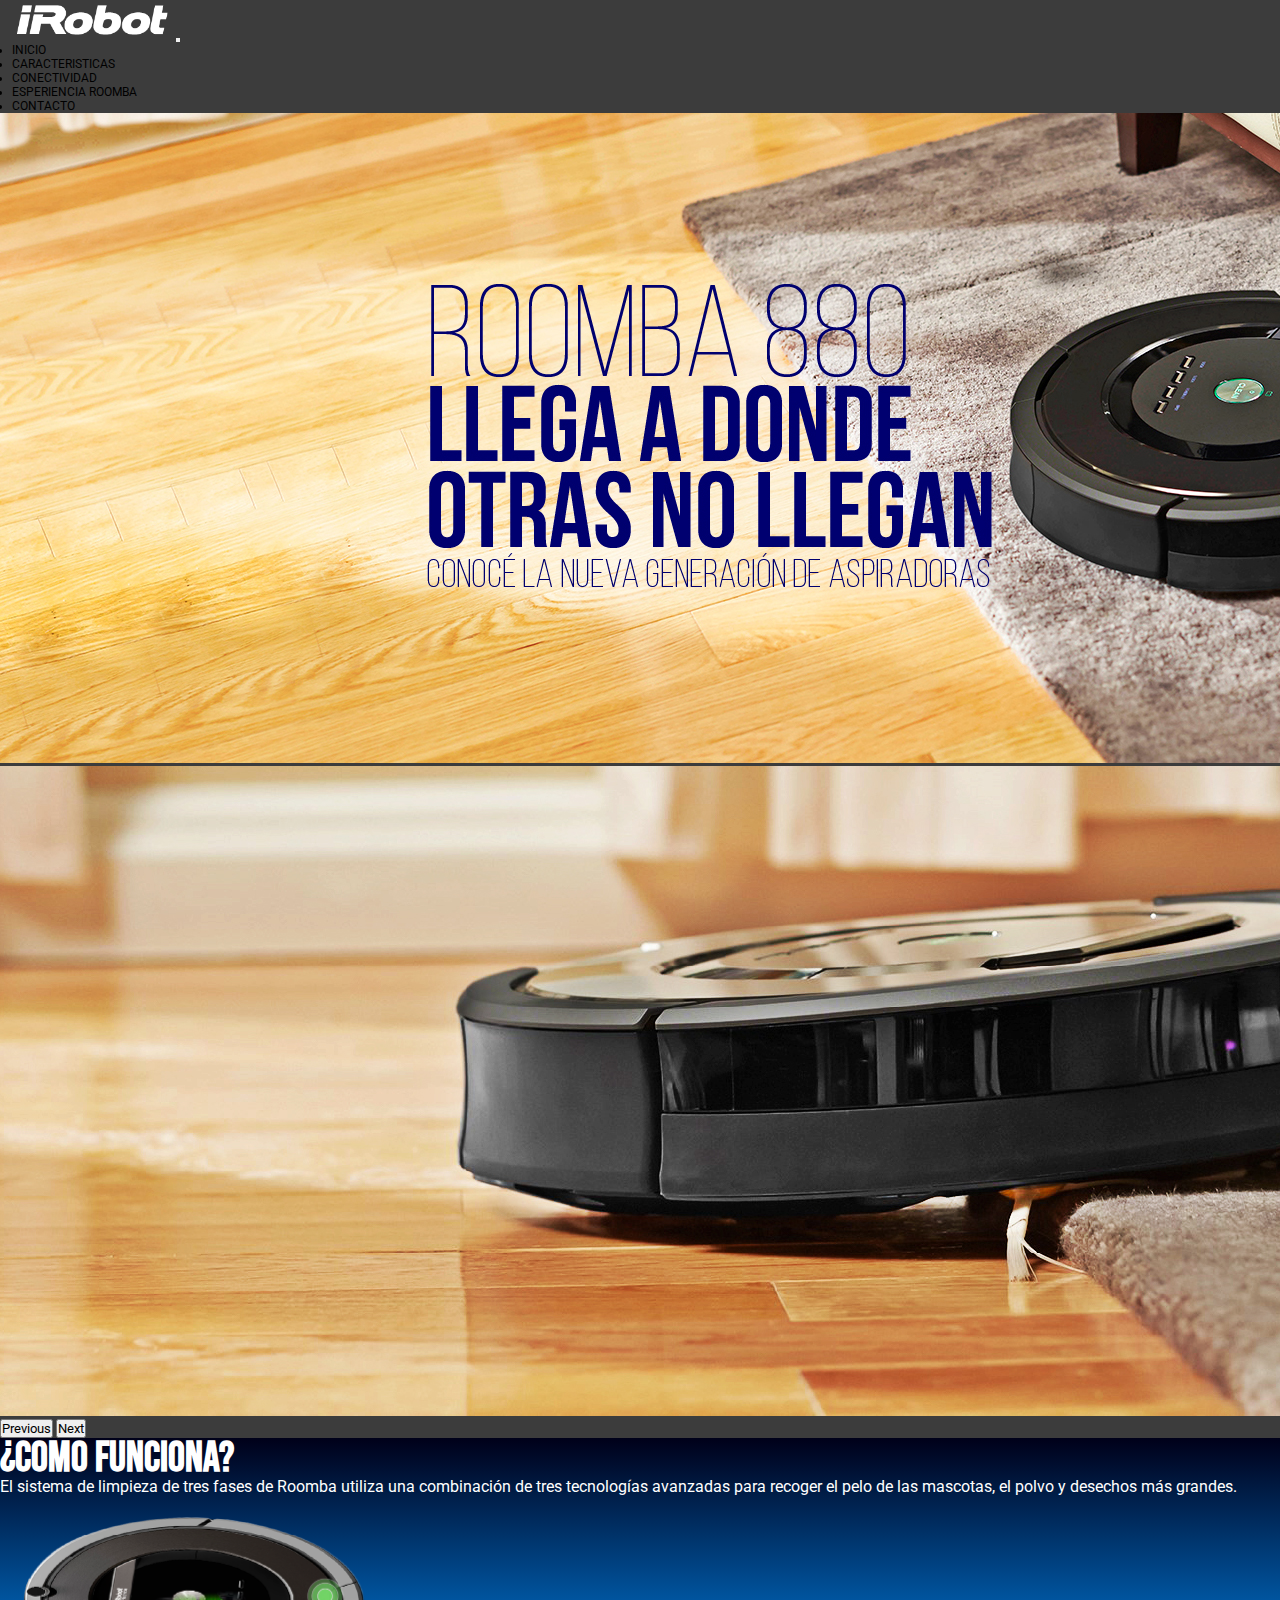
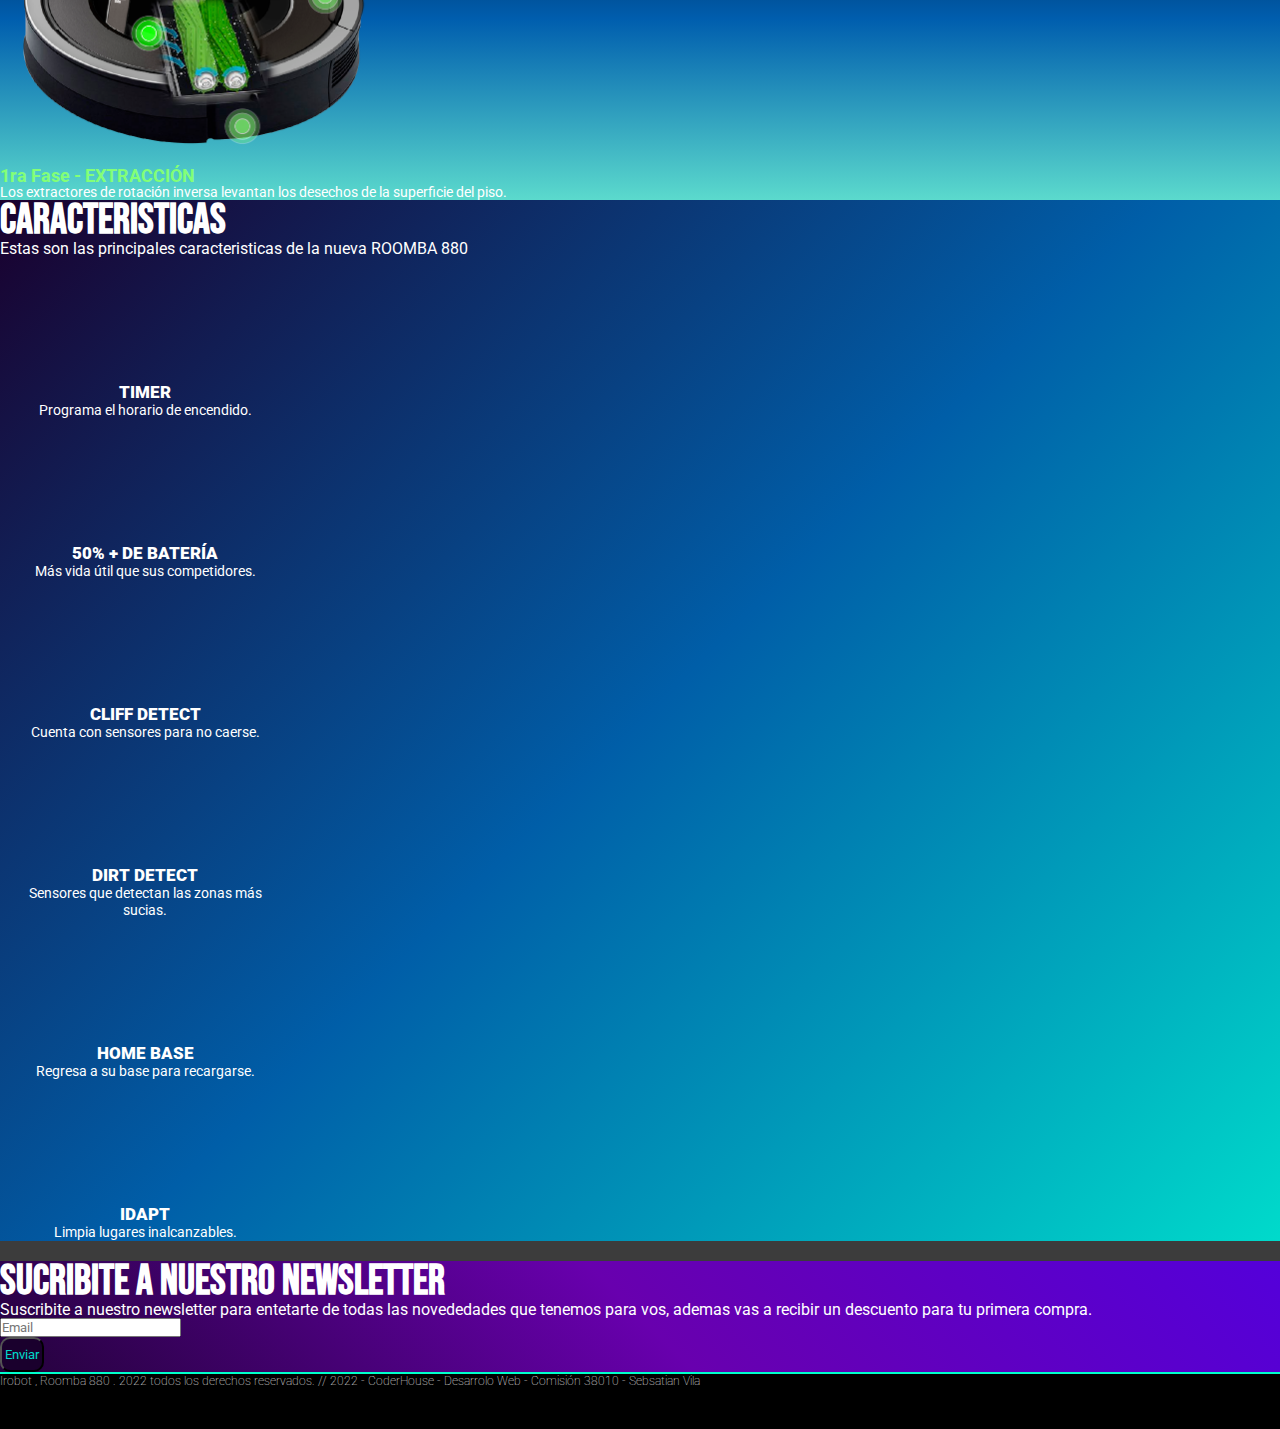
==== index.html @ f7469eed "alineacion de menu" ====
<!DOCTYPE html>
<html lang="en">
<head>
    <meta charset="UTF-8">
    <meta http-equiv="X-UA-Compatible" content="IE=edge">
    <meta name="viewport" content="width=device-width, initial-scale=1.0">
    <title>Roomba 880</title>
    <link rel="shortcut icon" href="./links/FavIcon.png">
    <link href="https://cdn.jsdelivr.net/npm/bootstrap@5.2.0-beta1/dist/css/bootstrap.min.css" rel="stylesheet" integrity="sha384-0evHe/X+R7YkIZDRvuzKMRqM+OrBnVFBL6DOitfPri4tjfHxaWutUpFmBp4vmVor" crossorigin="anonymous">
    <link rel="stylesheet" href="./css/style.css">
    <link href="https://unpkg.com/aos@2.3.1/dist/aos.css" rel="stylesheet">
    <link rel="preconnect" href="https://fonts.googleapis.com">
    <link rel="preconnect" href="https://fonts.gstatic.com" crossorigin>
    <link href="https://fonts.googleapis.com/css2?family=Bebas+Neue&family=Roboto+Condensed:wght@300;400;700&family=Roboto:wght@100;300;400;700;900&display=swap" rel="stylesheet">
</head>
<body class="container-fluid">
    <nav class="navbar navbar-expand-md navbar-dark bg-dark barramenu">
        <div class="container-fluid">

          <a class="navbar-brand" href="#"><img src="./links/logo.png" alt=""></a>

          <button class="navbar-toggler" type="button" data-bs-toggle="collapse" data-bs-target="#navbarNav" aria-controls="navbarNav" aria-expanded="false" aria-label="Toggle navigation">
            <span class="navbar-toggler-icon"></span>
          </button>

          <div class="collapse navbar-collapse" id="navbarNav">
            <ul class="navbar-nav  mx-auto">
              <li class="nav-item">
                <a class="nav-link active" aria-current="page" href="#">Inicio</a>
              </li>
              <li class="nav-item">
                <a class="nav-link" href="#caracteristicas">Caracteristicas</a>
              </li>
              <li class="nav-item">
                <a class="nav-link" href="./pages/conectividad.html">Conectividad</a>
              </li>
              <li class="nav-item">
                <a class="nav-link" href="./pages/experiencia.html">Esperiencia Roomba</a>
              </li>
              <li class="nav-item">
                <a class="nav-link" href="#">Contacto</a>
              </li>
            </ul>
          </div>

        </div>
    </nav>
      
    <header>
        <div id="carouselExampleControls" class="carousel slide" data-bs-ride="carousel">
            <div class="carousel-inner">
              <div class="carousel-item active">
                <img src="./links/portada.jpg" class="d-block w-100" alt="...">
              </div>
              <div class="carousel-item">
                <img src="./links/portada-02.jpg" class="d-block w-100" alt="...">
              </div>              
            </div>
            <button class="carousel-control-prev" type="button" data-bs-target="#carouselExampleControls" data-bs-slide="prev">
              <span class="carousel-control-prev-icon" aria-hidden="true"></span>
              <span class="visually-hidden">Previous</span>
            </button>
            <button class="carousel-control-next" type="button" data-bs-target="#carouselExampleControls" data-bs-slide="next">
              <span class="carousel-control-next-icon" aria-hidden="true"></span>
              <span class="visually-hidden">Next</span>
            </button>
          </div>
    </header>

    <main>
      <div class="comofunciona p-4">
        <div class="row align-items-center justify-content-around">
            <h1 class="text-center m-2">¿COMO FUNCIONA?</h1>
            <p class="col-12 col-md-8 col-xl-6 text-center bajada">El sistema de limpieza de tres fases de Roomba utiliza una combinación de tres tecnologías avanzadas para recoger el pelo de las mascotas, el polvo y desechos más grandes.</p>
        </div>

        <div class="comofunciona-detalle row d-flex justify-content-center align-items-center">
          <img class="col-12 col-xl-3 img-fluid" src="./links/comoFunciona.png" alt="">
          <p class="col-12 col-md-3"><span class="titulo"> 1ra Fase - EXTRACCIÓN</span><br> Los extractores de rotación inversa levantan los desechos de la superficie del piso.</p>
        </div>
      </div>

      <div class="caracteristicas p-4" id="caracteristicas">
        <div class="row d-flex flex-wrap aling-items-center justify-content-center">

          <div class="row align-items-center justify-content-around">
            <h1 class="text-center m-2">Caracteristicas</h1>
            <p class="col-12 col-md-8 col-xl-6 text-center bajada">Estas son las principales caracteristicas de la nueva ROOMBA 880</p>
          </div>

          <div class="col-12 col-xl-9 d-flex flex-wrap justify-content-center aling-items-center">
            <div class="caracteristicas__detalle">
              <img src="./links/timer.png" alt="timer" data-aos="zoom-out">
              <p><span class="detalles__titulo">TIMER</span><br>Programa el horario de encendido.</p> 
            </div>
            <div class="caracteristicas__detalle">
              <img src="./links/bateria.png" alt="timer" data-aos="zoom-out">
              <p><span class="detalles__titulo">50% + DE BATERÍA</span><br>Más vida útil que sus competidores.</p> 
            </div>
            <div class="caracteristicas__detalle">
              <img src="./links/cliff.png" alt="timer" data-aos="zoom-out">
              <p><span class="detalles__titulo">CLIFF DETECT</span><br>Cuenta con sensores para no caerse.</p> 
            </div>
            <div class="caracteristicas__detalle">
              <img src="./links/dirt.png" alt="timer" data-aos="zoom-out">
              <p><span class="detalles__titulo">DIRT DETECT</span><br>Sensores que detectan las zonas más sucias.</p> 
            </div>
            <div class="caracteristicas__detalle">
              <img src="./links/home-base.png" alt="timer" data-aos="zoom-out">
              <p><span class="detalles__titulo">HOME BASE</span><br>Regresa a su base para recargarse.</p> 
            </div>
            <div class="caracteristicas__detalle">
              <img src="./links/idapt.png" alt="timer" data-aos="zoom-out">
              <p><span class="detalles__titulo">IDAPT</span><br>Limpia lugares inalcanzables.</p> 
            </div>
          </div>
          

        </div>
      </div>

      <div class="newsletter p-4">
        <div class="row align-items-center justify-content-around">
          <h1 class="text-center m-2">SUCRIBITE a nuestro newsletter</h1>
          <p class="col-12 col-md-8 col-xl-6 text-center bajada">Suscribite a nuestro newsletter para entetarte de todas las novededades que tenemos para vos, ademas vas a recibir un descuento para tu primera compra.</p>

          <form class="justify-content-center align-items-center d-flex">
            <div class="col-8 col-md-8 col-xl-6 m-3">
                <input type="email" class="form-control" id="email" placeholder="Email">
            </div>

            <input class="newsletter__btn col-2" type="submit" value="Enviar">
          </form>
      </div>
      </div>
    </main>

    <footer class="footer text-center d-flex align-items-center justify-content-around">Irobot , Roomba 880 . 2022 todos los derechos reservados. // 2022 - CoderHouse - Desarrolo Web - Comisión 38010 - Sebsatian Vila</footer>

<!-- JavaScript Bundle with Popper -->
<script src="https://cdn.jsdelivr.net/npm/bootstrap@5.2.0-beta1/dist/js/bootstrap.bundle.min.js" integrity="sha384-pprn3073KE6tl6bjs2QrFaJGz5/SUsLqktiwsUTF55Jfv3qYSDhgCecCxMW52nD2" crossorigin="anonymous"></script>
<script src="https://unpkg.com/aos@2.3.1/dist/aos.js"></script>
<script> AOS.init();</script> 
</body>
</html>
---- css/style.css ----
* {
  margin: 0;
  padding: 0;
  font-family: "Roboto", sans-serif;
}

html {
  font-size: 12px;
}

a {
  color: inherit;
  text-decoration: none;
}

body {
  background-color: #3c3c3c;
}

h1 {
  font-family: "Bebas Neue", sans-serif;
  font-size: 3.5rem;
  line-height: 3.5rem;
  color: #FFFFFF;
}

.bajada {
  font-weight: 400;
  font-size: 1.3rem;
  line-height: 1.3rem;
  color: #FFFFFF;
}

.subtitulo {
  font-weight: 700;
  font-size: 20px;
}

.subtitulo2 {
  font-weight: 700;
  font-size: 14px;
}

.titulo {
  font-weight: 700;
  font-size: 1.5rem;
  color: #83ff77;
}

.navbar-nav.navbar-center {
  position: absolute;
  left: 50%;
  transform: translatex(-50%);
}

.barramenu {
  font-family: "Roboto Condensed", sans-serif;
  font-weight: 400;
  text-transform: uppercase;
  padding-right: 1rem;
  padding-left: 1rem;
}
.barramenu img {
  max-height: 30px;
  padding: 5px;
}

.footer {
  background-color: #000000;
  height: 55px;
  border-top: 2px solid #00ffcb;
  color: #FFFFFF;
  font-weight: 100;
}

.comofunciona {
  background: linear-gradient(#000019, #005eae, #5bdacd);
}
.comofunciona .comofunciona-detalle {
  animation-name: aparecer_der;
  animation-duration: 1s;
  font-weight: 400;
  font-size: 1.2rem;
  line-height: 1.2rem;
  color: #FFFFFF;
}
.comofunciona .comofunciona-detalle img {
  width: 350px;
  padding: 20px;
  animation-name: aparecer_izq;
  animation-duration: 1s;
}

.caracteristicas {
  background: linear-gradient(-45deg, #00dacb, #005ea8, #1a002d);
}
.caracteristicas .caracteristicas__detalle {
  width: 250px;
  margin: 20px;
  text-align: center;
  font-size: 1.2rem;
  color: #FFFFFF;
}
.caracteristicas .caracteristicas__detalle img {
  width: 100px;
}
.caracteristicas .detalles__titulo {
  font-weight: 900;
  font-size: 1.4rem;
  color: #FFFFFF;
}

.conectividad {
  background: linear-gradient(-45deg, #00dacb, #005ea8, #1a002d);
}
.conectividad .conectividad_detalle img {
  max-width: 250px;
  animation-name: aparecer_izq;
  animation-duration: 1s;
}
.conectividad .conectividad_descripccion img {
  max-height: 100px;
  margin: 10px;
}
.conectividad .stores img {
  max-height: 40px;
  margin: 10px;
}

.experiencia {
  background: linear-gradient(#330c84, #040411);
  color: #FFFFFF;
}

.video {
  min-height: 350px;
}

.newsletter {
  background: linear-gradient(45deg, #24023b, #6800ae, #5400da);
}
.newsletter .email {
  max-width: 350px;
}
.newsletter .newsletter__btn {
  background-color: #1a002d;
  color: #00dacb;
  padding: 3px;
  border-radius: 10px;
  height: 35px;
  max-width: 250px;
}

@keyframes aparecer_izq {
  0% {
    transform: translate(-50px, 0px);
    opacity: 0;
  }
  100% {
    transform: translate(0px, 0px);
  }
}
@keyframes aparecer_der {
  0% {
    transform: translate(50px, 0px);
    opacity: 0;
  }
  100% {
    transform: translate(0px, 0px);
  }
}
@media screen and (max-width: 768px) {
  .comofunciona-detalle {
    text-align: center;
  }
}/*# sourceMappingURL=style.css.map */
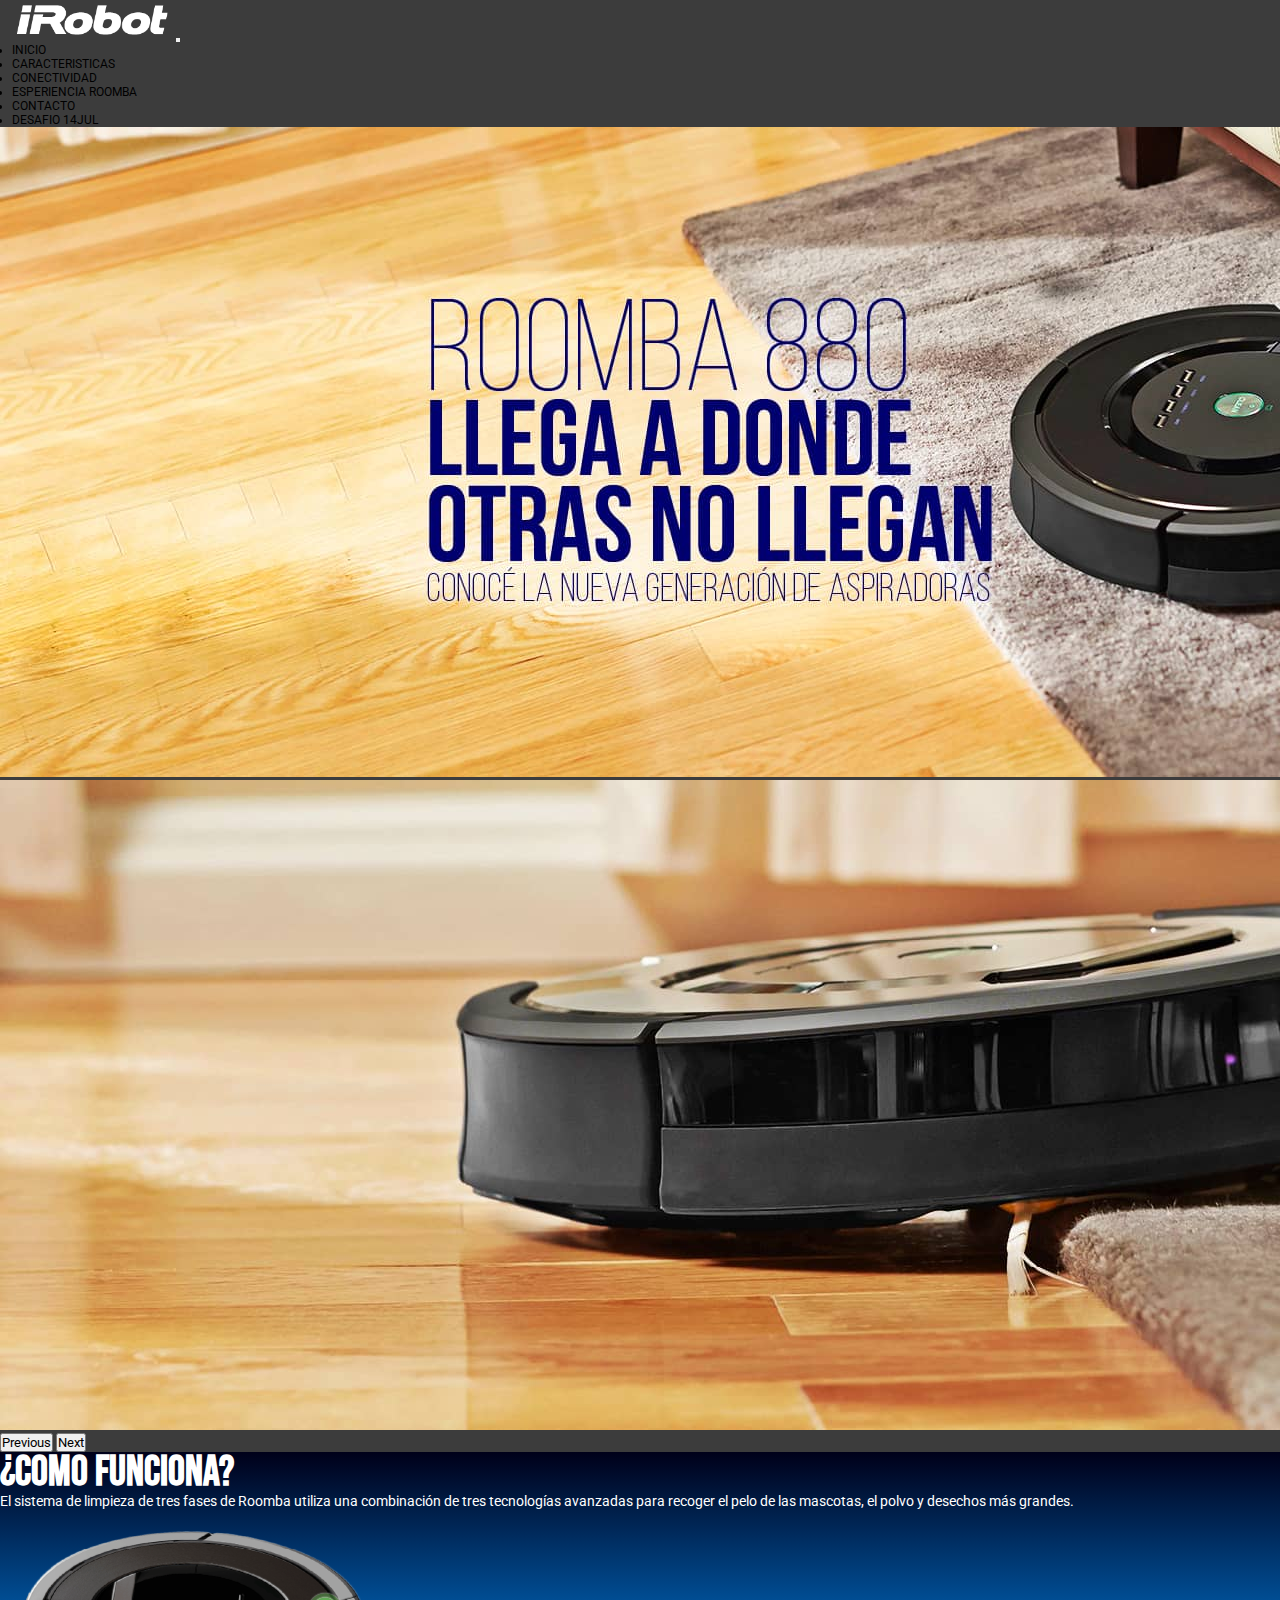
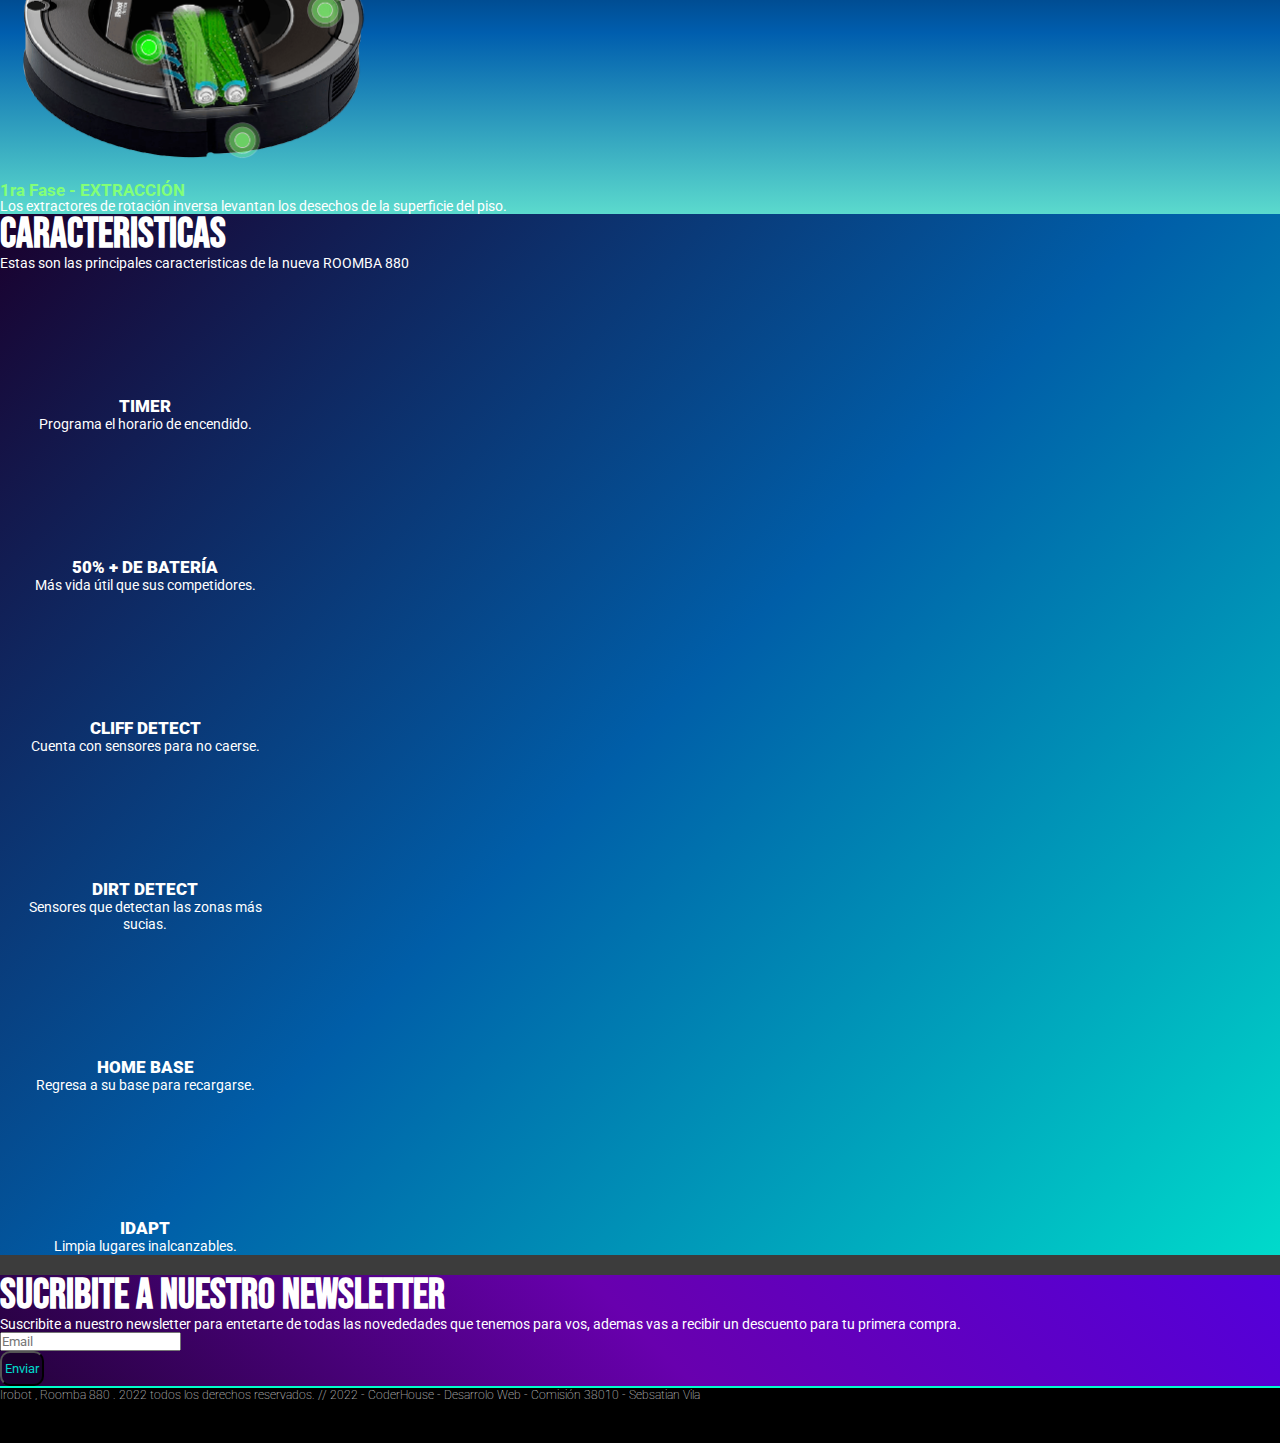
==== commit 833a7051: "se completo Ejercicion para desafio y se realizaron modificaciones paa mejorar el SEO" ====
--- a/index.html
+++ b/index.html
@@ -4,6 +4,8 @@
     <meta charset="UTF-8">
     <meta http-equiv="X-UA-Compatible" content="IE=edge">
     <meta name="viewport" content="width=device-width, initial-scale=1.0">
+    <meta name="keywords" content="Aspiradora, Robot, Roomba 880, Irobot, Electrodomesticos, tecnologia">
+    <meta name="description" content="Roomba 880, aspiradora robot para la limpieza del hogar, Llega a donde otras no llegan!"> 
     <title>Roomba 880</title>
     <link rel="shortcut icon" href="./links/FavIcon.png">
     <link href="https://cdn.jsdelivr.net/npm/bootstrap@5.2.0-beta1/dist/css/bootstrap.min.css" rel="stylesheet" integrity="sha384-0evHe/X+R7YkIZDRvuzKMRqM+OrBnVFBL6DOitfPri4tjfHxaWutUpFmBp4vmVor" crossorigin="anonymous">
@@ -16,33 +18,32 @@
 <body class="container-fluid">
     <nav class="navbar navbar-expand-md navbar-dark bg-dark barramenu">
         <div class="container-fluid">
-
-          <a class="navbar-brand" href="#"><img src="./links/logo.png" alt=""></a>
-
+          <a class="navbar-brand" href="#"><img src="./links/logo.png" alt="logo irobot"></a>
           <button class="navbar-toggler" type="button" data-bs-toggle="collapse" data-bs-target="#navbarNav" aria-controls="navbarNav" aria-expanded="false" aria-label="Toggle navigation">
             <span class="navbar-toggler-icon"></span>
           </button>
-
           <div class="collapse navbar-collapse" id="navbarNav">
-            <ul class="navbar-nav  mx-auto">
-              <li class="nav-item">
+            <ul class="navbar-nav alinearder">
+              <li class="nav-item alinearder">
                 <a class="nav-link active" aria-current="page" href="#">Inicio</a>
               </li>
-              <li class="nav-item">
+              <li class="nav-item alinearder">
                 <a class="nav-link" href="#caracteristicas">Caracteristicas</a>
               </li>
-              <li class="nav-item">
+              <li class="nav-item alinearder">
                 <a class="nav-link" href="./pages/conectividad.html">Conectividad</a>
               </li>
-              <li class="nav-item">
+              <li class="nav-item alinearder">
                 <a class="nav-link" href="./pages/experiencia.html">Esperiencia Roomba</a>
               </li>
-              <li class="nav-item">
+              <li class="nav-item alinearder">
                 <a class="nav-link" href="#">Contacto</a>
+              </li>
+              <li class="nav-item alinearder">
+                <a class="nav-link" href="./pages/desafio14JUL.html">Desafio 14JUL</a>
               </li>
             </ul>
           </div>
-
         </div>
     </nav>
       
@@ -75,7 +76,7 @@
         </div>
 
         <div class="comofunciona-detalle row d-flex justify-content-center align-items-center">
-          <img class="col-12 col-xl-3 img-fluid" src="./links/comoFunciona.png" alt="">
+          <img class="col-12 col-xl-3 img-fluid" src="./links/comoFunciona.png" alt="como funciona">
           <p class="col-12 col-md-3"><span class="titulo"> 1ra Fase - EXTRACCIÓN</span><br> Los extractores de rotación inversa levantan los desechos de la superficie del piso.</p>
         </div>
       </div>
@@ -94,23 +95,23 @@
               <p><span class="detalles__titulo">TIMER</span><br>Programa el horario de encendido.</p> 
             </div>
             <div class="caracteristicas__detalle">
-              <img src="./links/bateria.png" alt="timer" data-aos="zoom-out">
+              <img src="./links/bateria.png" alt="Bateria" data-aos="zoom-out">
               <p><span class="detalles__titulo">50% + DE BATERÍA</span><br>Más vida útil que sus competidores.</p> 
             </div>
             <div class="caracteristicas__detalle">
-              <img src="./links/cliff.png" alt="timer" data-aos="zoom-out">
+              <img src="./links/cliff.png" alt="cliff detect" data-aos="zoom-out">
               <p><span class="detalles__titulo">CLIFF DETECT</span><br>Cuenta con sensores para no caerse.</p> 
             </div>
             <div class="caracteristicas__detalle">
-              <img src="./links/dirt.png" alt="timer" data-aos="zoom-out">
+              <img src="./links/dirt.png" alt="dirt detect" data-aos="zoom-out">
               <p><span class="detalles__titulo">DIRT DETECT</span><br>Sensores que detectan las zonas más sucias.</p> 
             </div>
             <div class="caracteristicas__detalle">
-              <img src="./links/home-base.png" alt="timer" data-aos="zoom-out">
+              <img src="./links/home-base.png" alt="home base" data-aos="zoom-out">
               <p><span class="detalles__titulo">HOME BASE</span><br>Regresa a su base para recargarse.</p> 
             </div>
             <div class="caracteristicas__detalle">
-              <img src="./links/idapt.png" alt="timer" data-aos="zoom-out">
+              <img src="./links/idapt.png" alt="iadat" data-aos="zoom-out">
               <p><span class="detalles__titulo">IDAPT</span><br>Limpia lugares inalcanzables.</p> 
             </div>
           </div>
--- a/css/style.css
+++ b/css/style.css
@@ -24,33 +24,22 @@
   color: #FFFFFF;
 }
 
+.h2 {
+  font-size: 18px;
+  font-weight: 700;
+}
+
 .bajada {
   font-weight: 400;
-  font-size: 1.3rem;
+  font-size: 1.2rem;
   line-height: 1.3rem;
   color: #FFFFFF;
-}
-
-.subtitulo {
-  font-weight: 700;
-  font-size: 20px;
-}
-
-.subtitulo2 {
-  font-weight: 700;
-  font-size: 14px;
 }
 
 .titulo {
   font-weight: 700;
-  font-size: 1.5rem;
+  font-size: 1.4rem;
   color: #83ff77;
-}
-
-.navbar-nav.navbar-center {
-  position: absolute;
-  left: 50%;
-  transform: translatex(-50%);
 }
 
 .barramenu {
@@ -65,8 +54,12 @@
   padding: 5px;
 }
 
+.alinearder {
+  margin-left: auto !important;
+}
+
 .footer {
-  background-color: #000000;
+  background: #000000;
   height: 55px;
   border-top: 2px solid #00ffcb;
   color: #FFFFFF;
@@ -173,4 +166,49 @@
   .comofunciona-detalle {
     text-align: center;
   }
+}
+.bajadadesafio {
+  font-weight: 400;
+  font-size: 1.2rem;
+  text-align: center;
+  color: #FFFFFF;
+  line-height: 1.3rem;
+}
+
+.boton, .boton-celeste, .boton-rojo, .boton-verde {
+  width: 250px;
+  height: 50px;
+  color: #FFFFFF;
+  margin: 5px;
+  background-color: aquamarine;
+  text-align: center;
+  text-transform: uppercase;
+  font-weight: 700;
+  border-radius: 10px;
+  border: 0px;
+}
+
+.boton-verde {
+  background-color: #00ff95;
+  color: #000000;
+}
+.boton-verde:hover {
+  background-color: #eca916;
+  width: 250px;
+  height: 50px;
+  color: #FFFFFF;
+}
+
+.boton-rojo {
+  background-color: #8a1c1c;
+}
+.boton-rojo:hover {
+  background-color: #360a6e;
+}
+
+.boton-celeste {
+  background-color: #0e9bfa;
+}
+.boton-celeste:hover {
+  background-color: #f53fcd;
 }/*# sourceMappingURL=style.css.map */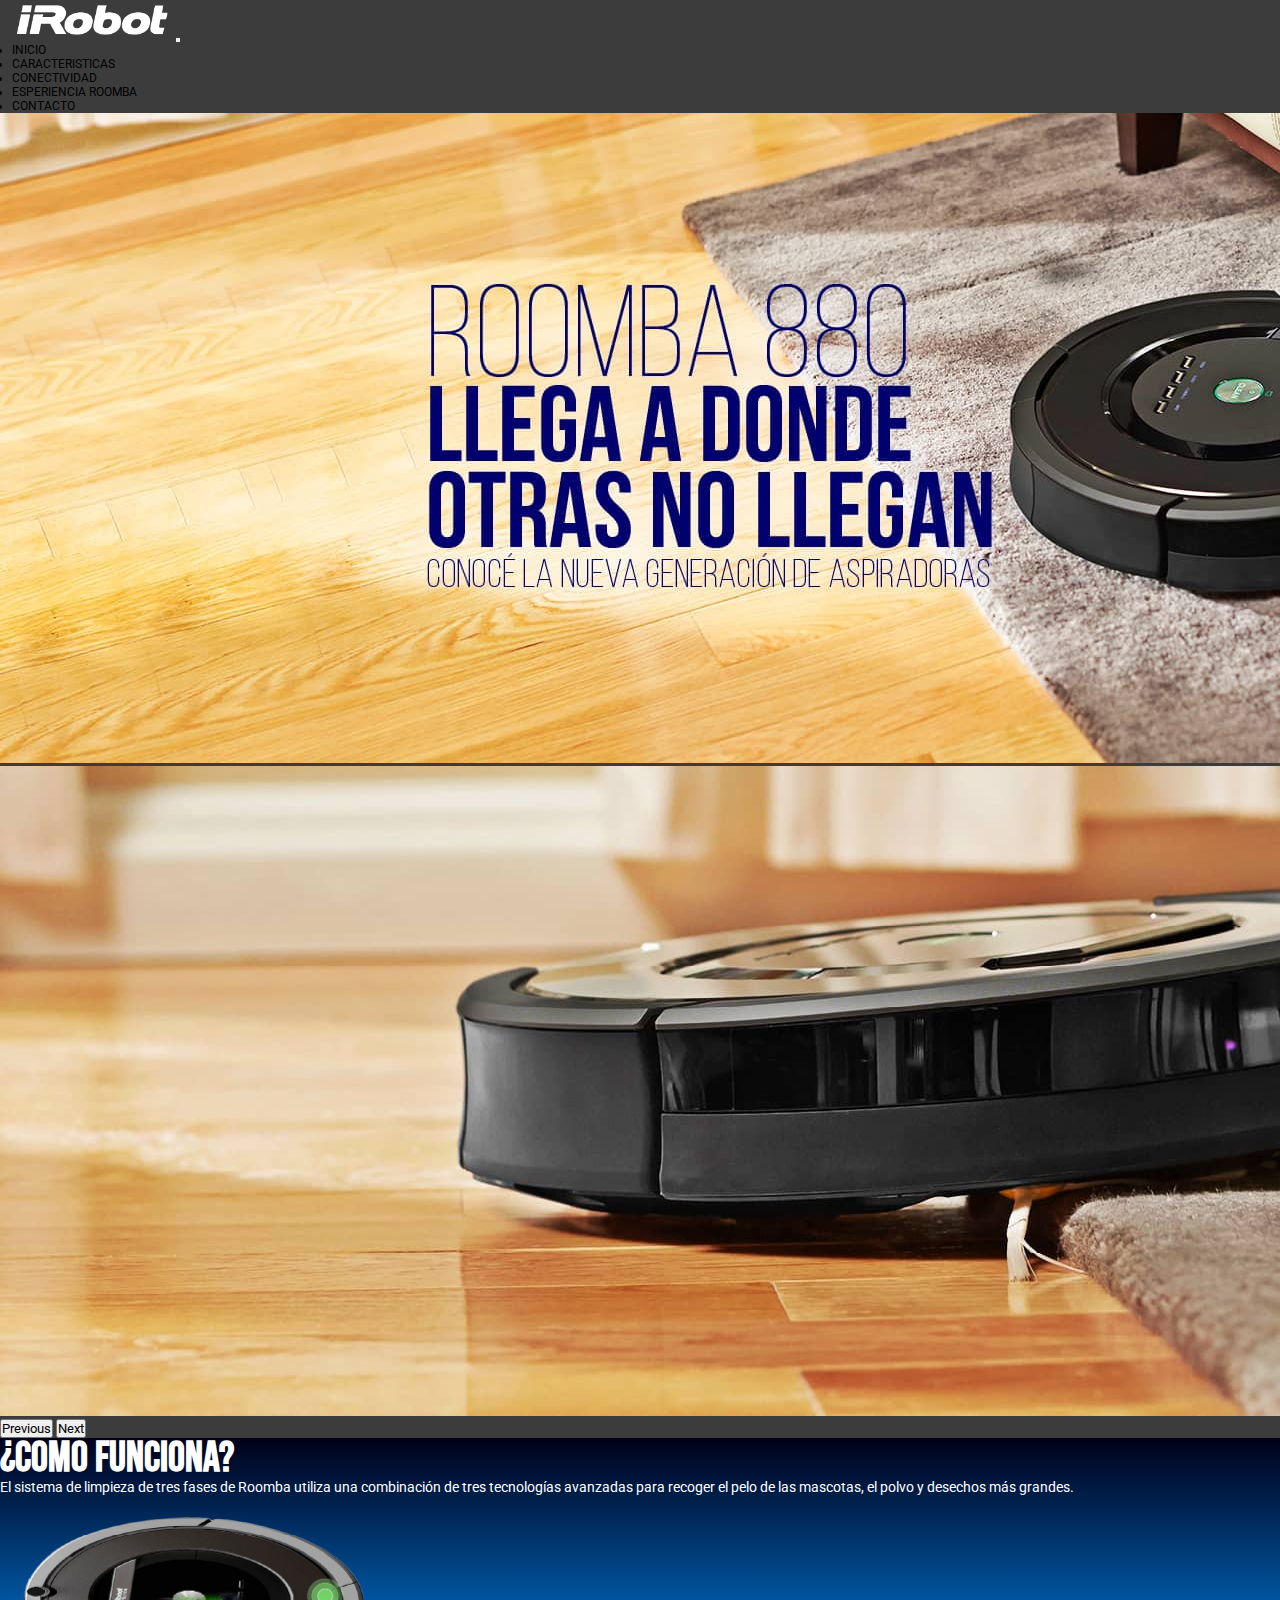
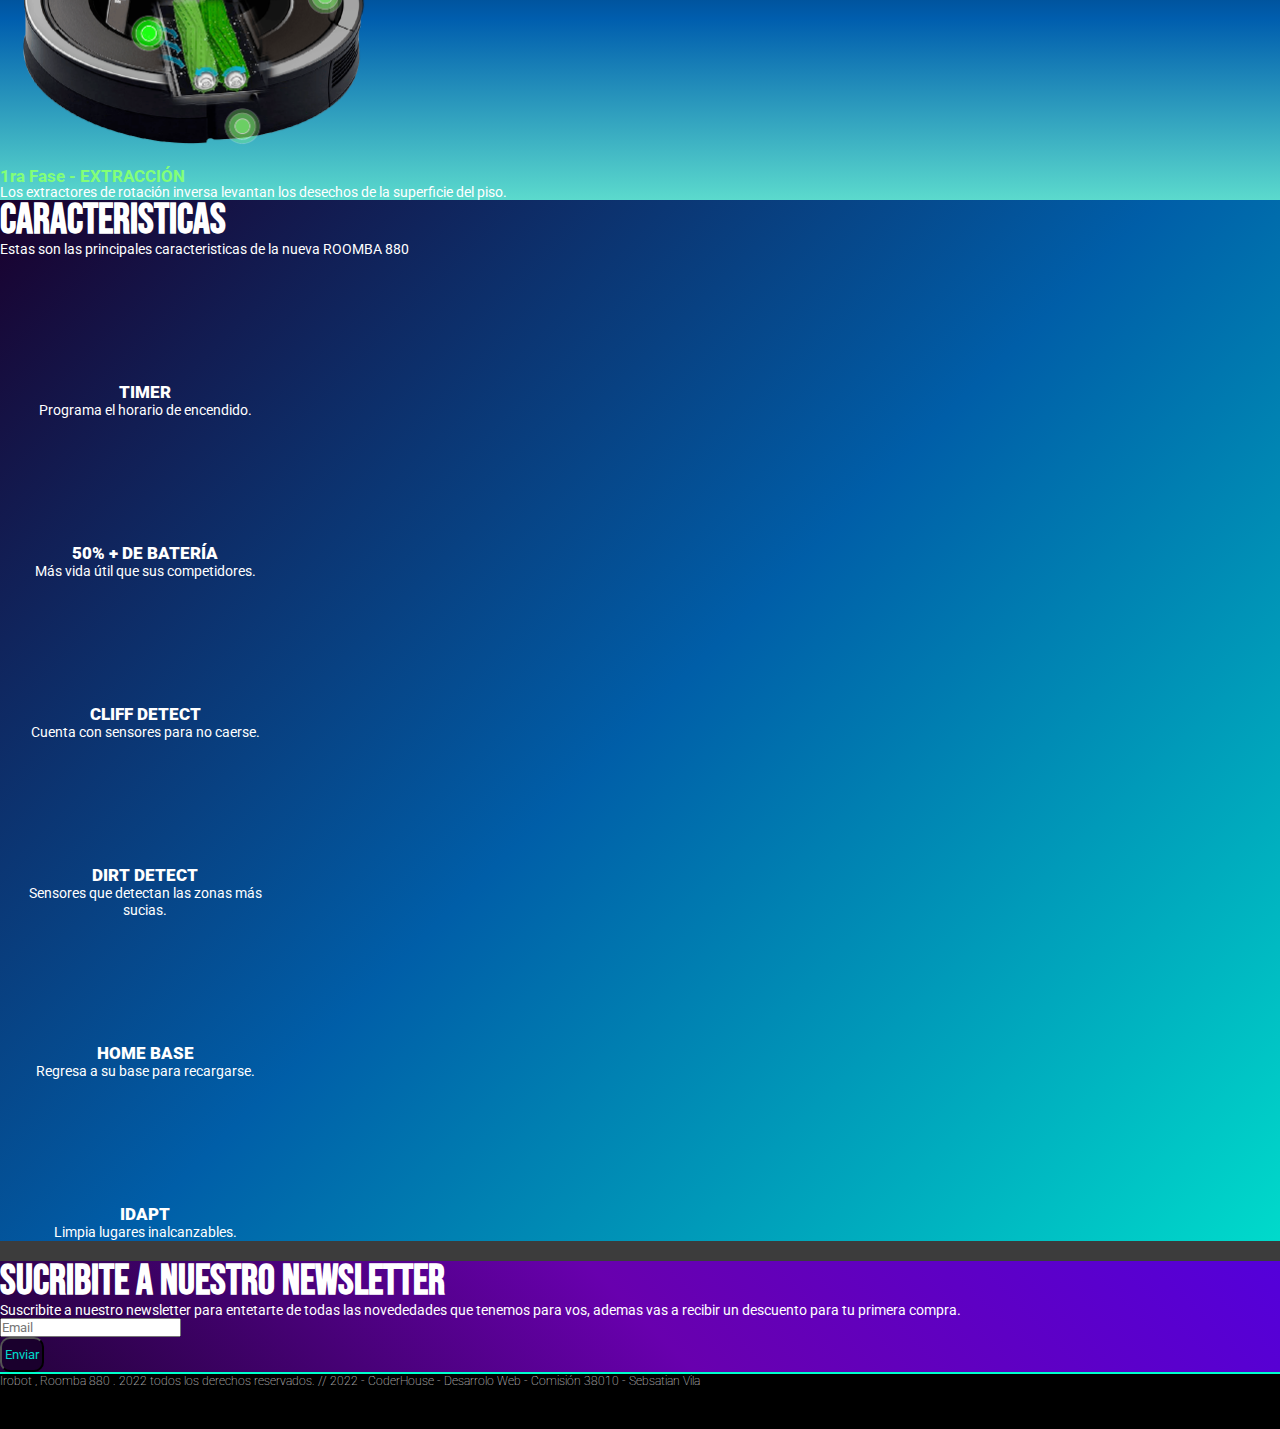
==== commit 87cab83a: "avances proyecto final" ====
--- a/index.html
+++ b/index.html
@@ -37,10 +37,7 @@
                 <a class="nav-link" href="./pages/experiencia.html">Esperiencia Roomba</a>
               </li>
               <li class="nav-item alinearder">
-                <a class="nav-link" href="#">Contacto</a>
-              </li>
-              <li class="nav-item alinearder">
-                <a class="nav-link" href="./pages/desafio14JUL.html">Desafio 14JUL</a>
+                <a class="nav-link" href="./pages/contacto.html">Contacto</a>
               </li>
             </ul>
           </div>
--- a/css/style.css
+++ b/css/style.css
@@ -167,6 +167,64 @@
     text-align: center;
   }
 }
+.mapa {
+  width: 100%;
+  height: 300px;
+}
+
+.contacto {
+  max-width: 550px;
+  font-weight: 400;
+  font-size: 1.2rem;
+  line-height: 1.2rem;
+  color: #FFFFff;
+}
+
+.titulo__contacto {
+  font-weight: 700;
+  font-size: 20px;
+}
+
+.contacto__txt__icono {
+  margin: 10px;
+}
+
+.icono img {
+  max-height: 40px;
+  padding-right: 10px;
+}
+
+.contacto_form {
+  max-width: 550px;
+}
+.contacto_form .input {
+  border: none;
+  letter-spacing: 2px;
+  line-height: 22px;
+  padding-bottom: 10px;
+  margin: 3px;
+  padding-left: 2px;
+  padding-right: 2px;
+  border-bottom: solid 2px #FFFFff;
+  background: rgba(0, 0, 0, 0);
+}
+.contacto_form .input::placeholder {
+  color: #FFFFff;
+}
+.contacto_form .enviar_btn {
+  background-color: #1a002d;
+  color: #00dacb;
+  padding: 3px;
+  border-radius: 10px;
+  width: 200px;
+  height: 35px;
+  max-width: 250px;
+}
+
+fieldset {
+  border: 0;
+}
+
 .bajadadesafio {
   font-weight: 400;
   font-size: 1.2rem;
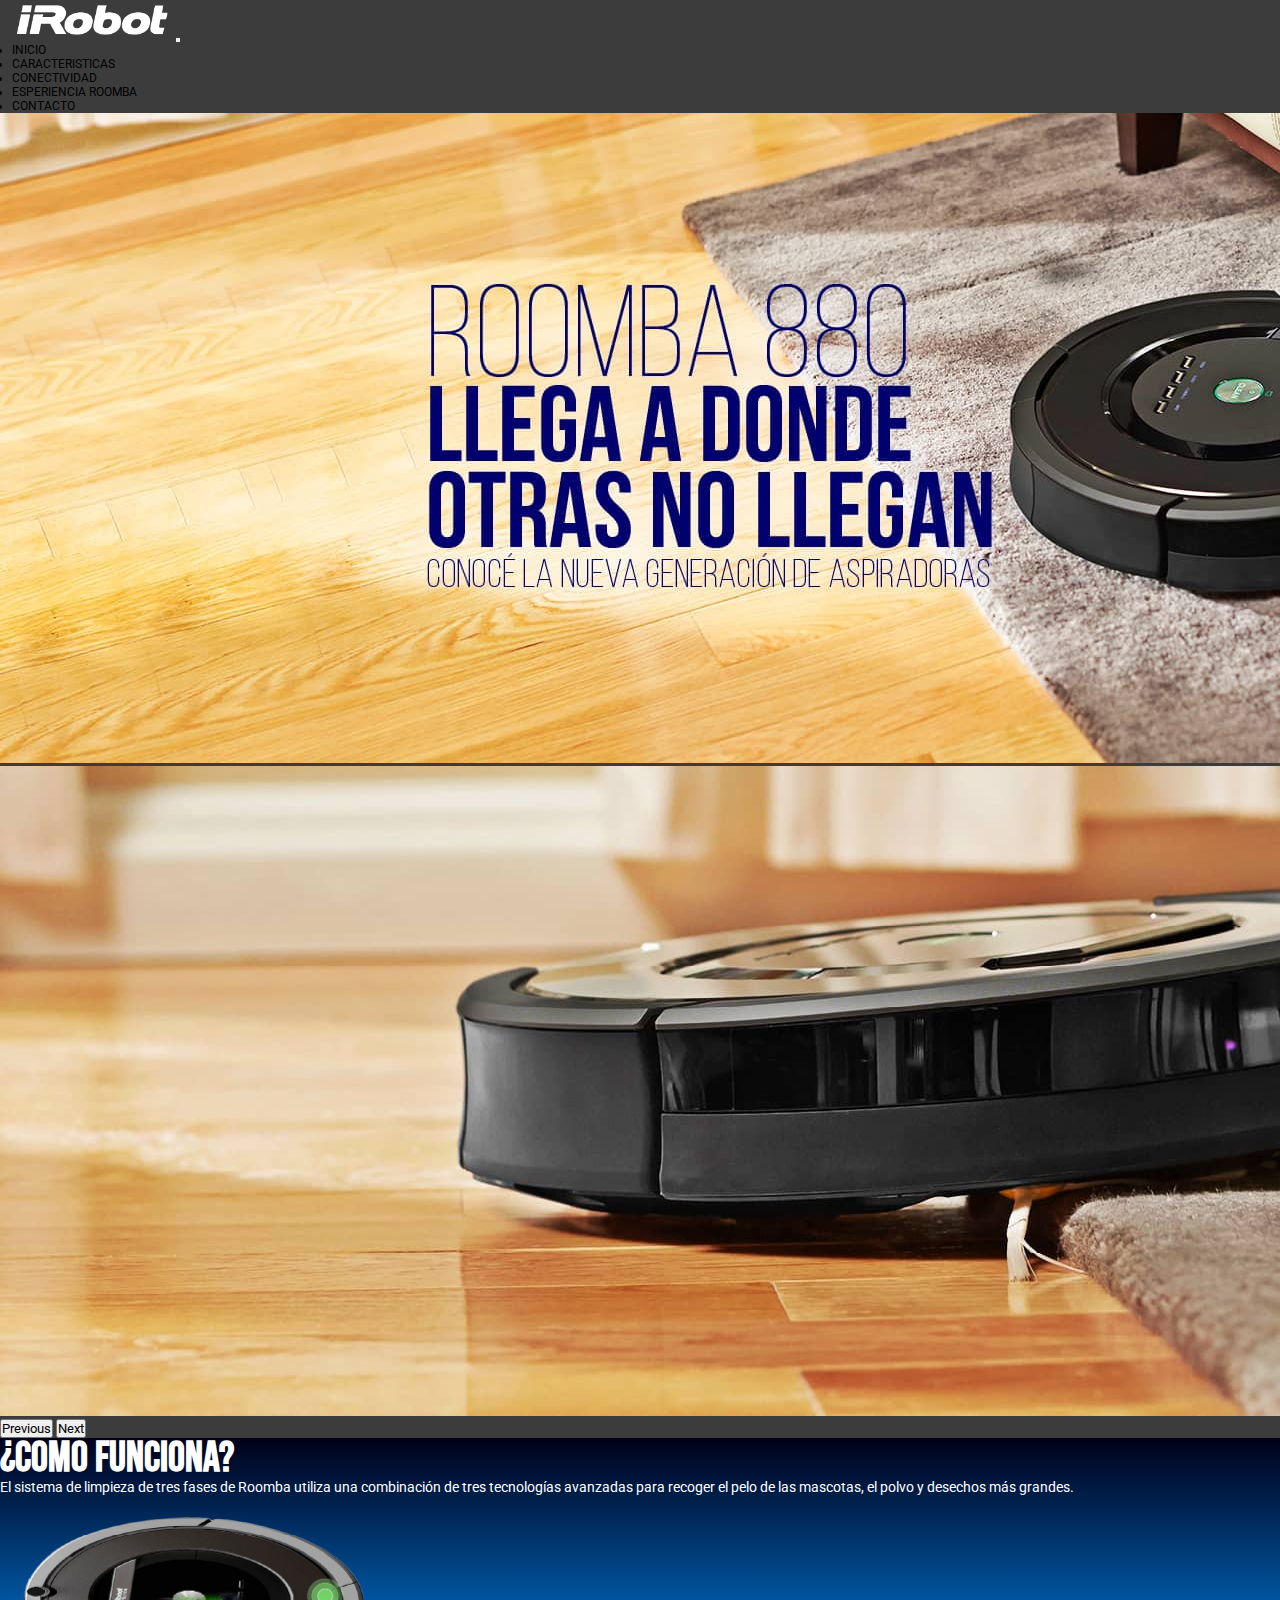
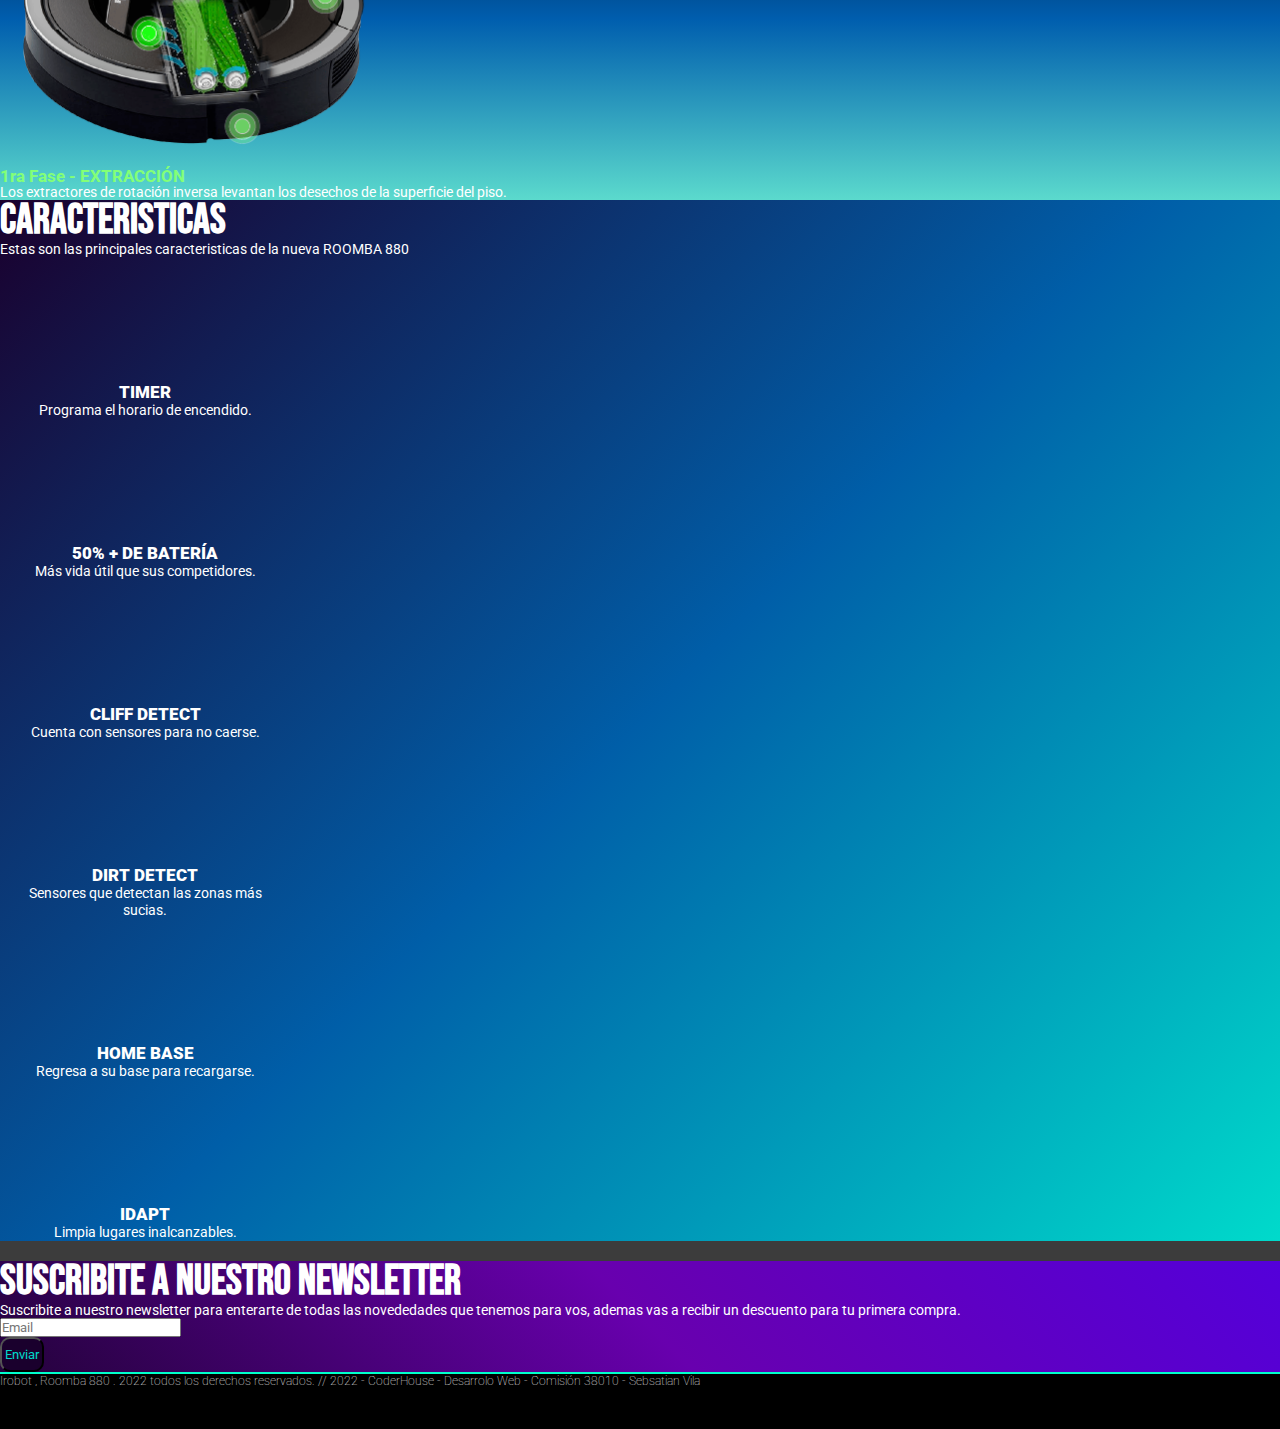
==== commit 183a1e24: "avances" ====
--- a/index.html
+++ b/index.html
@@ -119,8 +119,8 @@
 
       <div class="newsletter p-4">
         <div class="row align-items-center justify-content-around">
-          <h1 class="text-center m-2">SUCRIBITE a nuestro newsletter</h1>
-          <p class="col-12 col-md-8 col-xl-6 text-center bajada">Suscribite a nuestro newsletter para entetarte de todas las novededades que tenemos para vos, ademas vas a recibir un descuento para tu primera compra.</p>
+          <h1 class="text-center m-2">SUSCRIBITE a nuestro newsletter</h1>
+          <p class="col-12 col-md-8 col-xl-6 text-center bajada">Suscribite a nuestro newsletter para enterarte de todas las novededades que tenemos para vos, ademas vas a recibir un descuento para tu primera compra.</p>
 
           <form class="justify-content-center align-items-center d-flex">
             <div class="col-8 col-md-8 col-xl-6 m-3">
--- a/css/style.css
+++ b/css/style.css
@@ -167,37 +167,32 @@
     text-align: center;
   }
 }
-.mapa {
+.contacto {
+  background: linear-gradient(45deg, #24023b, #6800ae, #5400da);
+}
+.contacto .mapa {
   width: 100%;
   height: 300px;
 }
-
-.contacto {
-  max-width: 550px;
+.contacto .contacto_txt {
   font-weight: 400;
   font-size: 1.2rem;
   line-height: 1.2rem;
   color: #FFFFff;
 }
-
-.titulo__contacto {
+.contacto .titulo__contacto {
   font-weight: 700;
   font-size: 20px;
 }
-
-.contacto__txt__icono {
+.contacto .contacto__txt__icono {
   margin: 10px;
 }
-
-.icono img {
+.contacto .icono img {
   max-height: 40px;
   padding-right: 10px;
 }
-
-.contacto_form {
-  max-width: 550px;
-}
-.contacto_form .input {
+.contacto .contacto_form .input {
+  width: 98%;
   border: none;
   letter-spacing: 2px;
   line-height: 22px;
@@ -206,23 +201,19 @@
   padding-left: 2px;
   padding-right: 2px;
   border-bottom: solid 2px #FFFFff;
-  background: rgba(0, 0, 0, 0);
-}
-.contacto_form .input::placeholder {
+  background: rgba(163, 10, 10, 0);
+}
+.contacto .contacto_form .input::placeholder {
   color: #FFFFff;
 }
-.contacto_form .enviar_btn {
+.contacto .contacto_form .enviar_btn {
   background-color: #1a002d;
   color: #00dacb;
   padding: 3px;
-  border-radius: 10px;
   width: 200px;
-  height: 35px;
+  height: 45px;
   max-width: 250px;
-}
-
-fieldset {
-  border: 0;
+  margin-top: 5px;
 }
 
 .bajadadesafio {
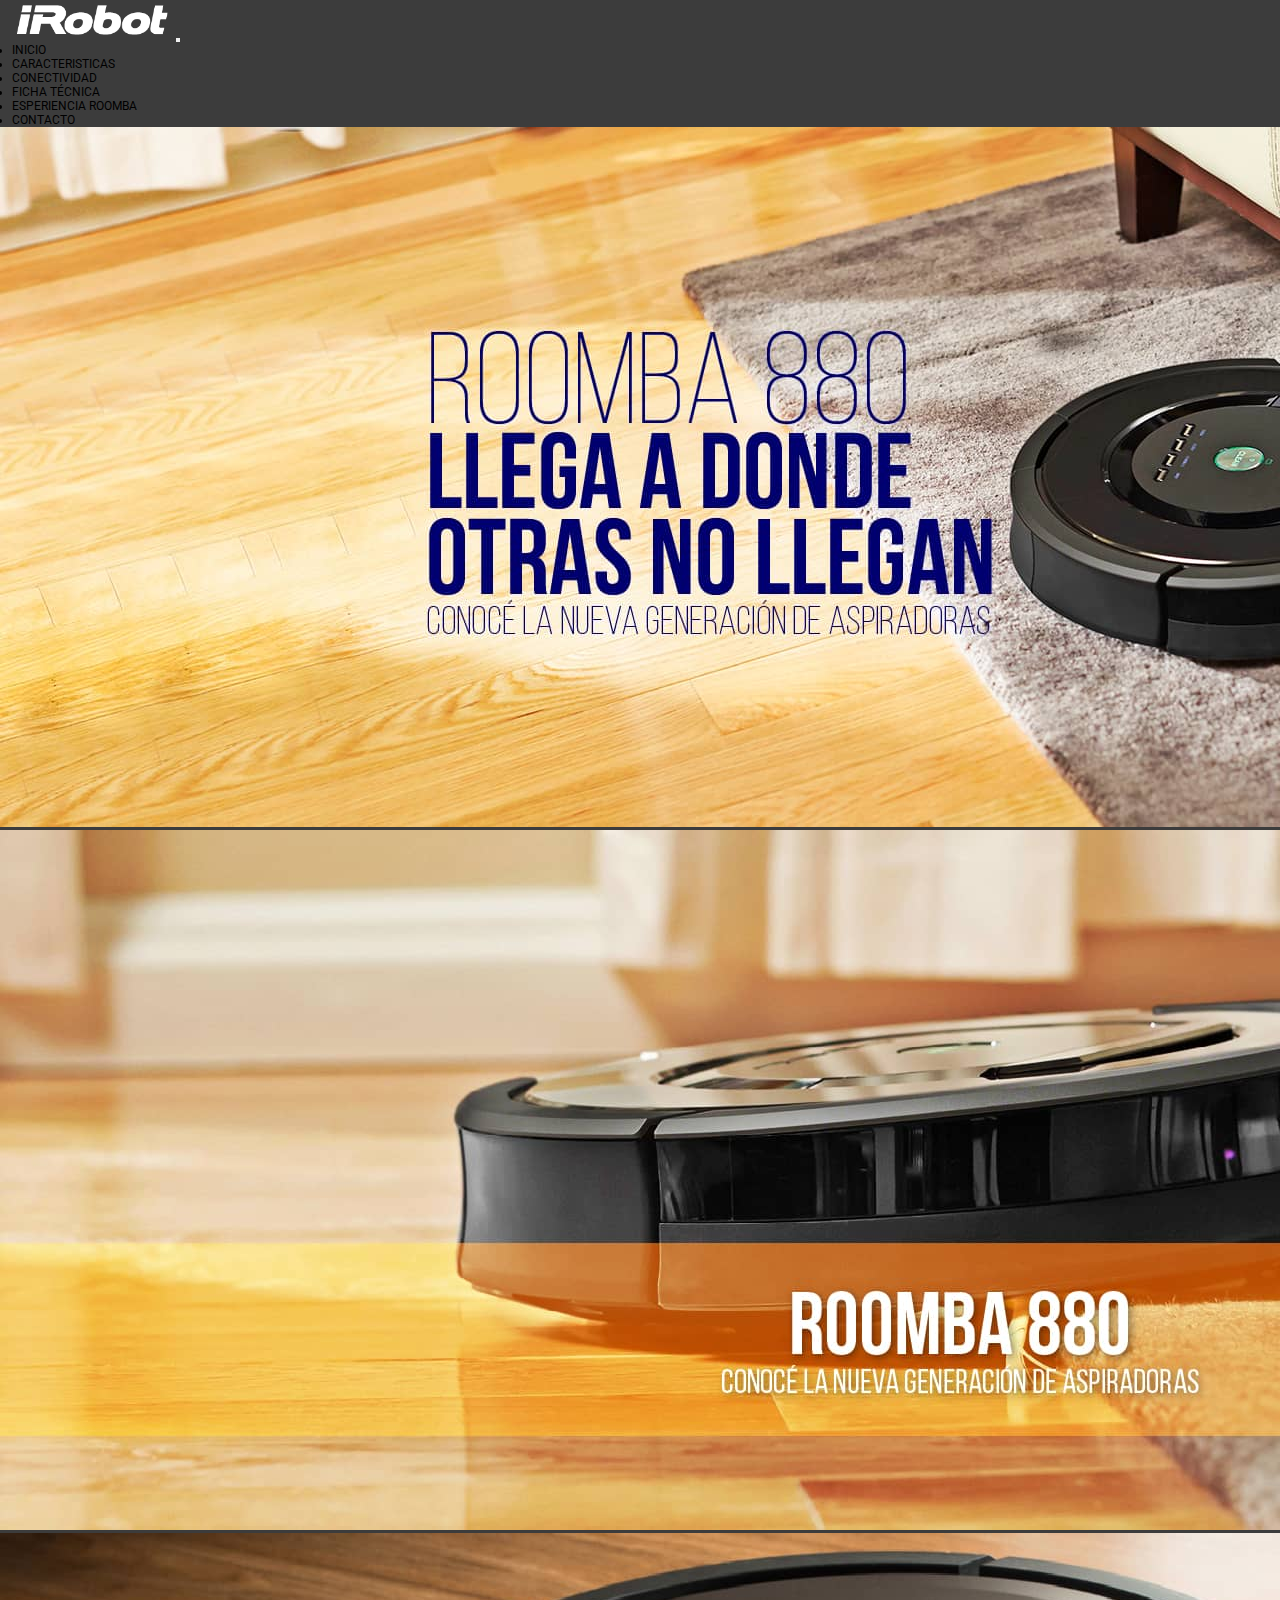
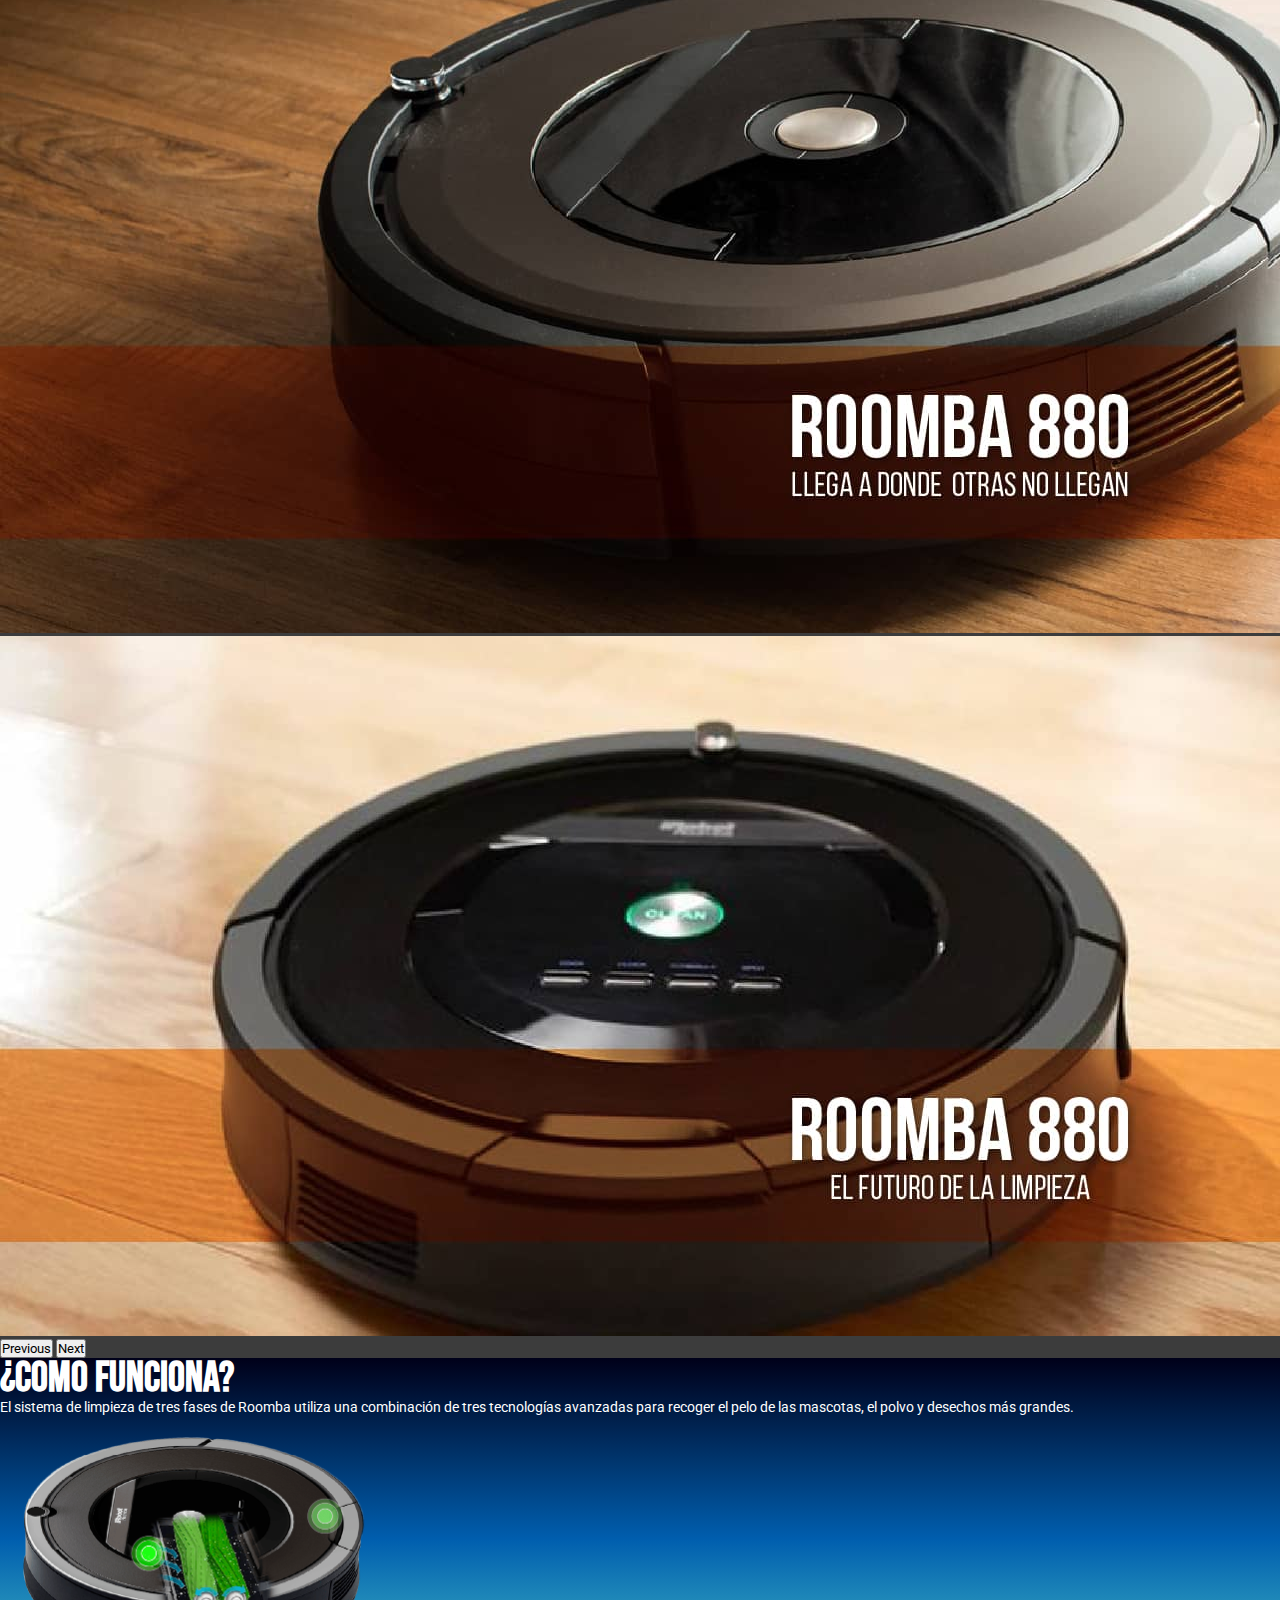
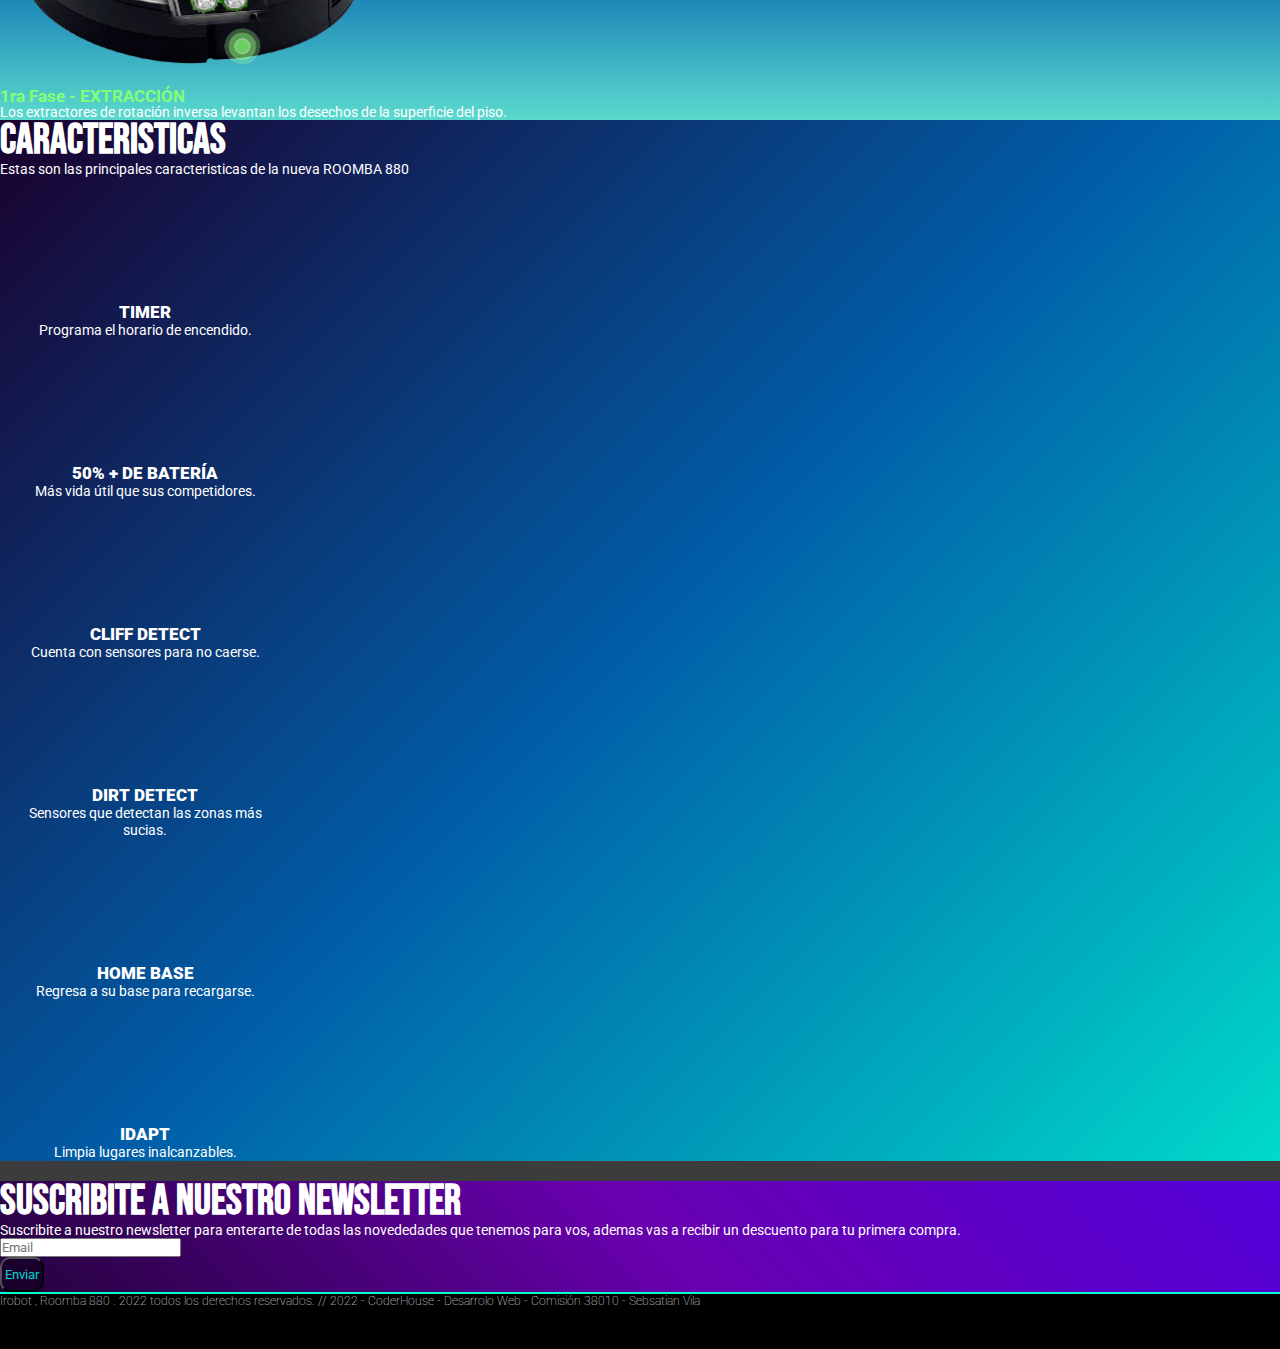
==== commit d40b3177: "avances finales" ====
--- a/index.html
+++ b/index.html
@@ -34,6 +34,9 @@
                 <a class="nav-link" href="./pages/conectividad.html">Conectividad</a>
               </li>
               <li class="nav-item alinearder">
+                <a class="nav-link" href="./pages/ficha.html">Ficha Técnica</a>
+              </li>
+              <li class="nav-item alinearder">
                 <a class="nav-link" href="./pages/experiencia.html">Esperiencia Roomba</a>
               </li>
               <li class="nav-item alinearder">
@@ -46,23 +49,29 @@
       
     <header>
         <div id="carouselExampleControls" class="carousel slide" data-bs-ride="carousel">
-            <div class="carousel-inner">
-              <div class="carousel-item active">
-                <img src="./links/portada.jpg" class="d-block w-100" alt="...">
-              </div>
-              <div class="carousel-item">
-                <img src="./links/portada-02.jpg" class="d-block w-100" alt="...">
-              </div>              
-            </div>
-            <button class="carousel-control-prev" type="button" data-bs-target="#carouselExampleControls" data-bs-slide="prev">
-              <span class="carousel-control-prev-icon" aria-hidden="true"></span>
-              <span class="visually-hidden">Previous</span>
-            </button>
-            <button class="carousel-control-next" type="button" data-bs-target="#carouselExampleControls" data-bs-slide="next">
-              <span class="carousel-control-next-icon" aria-hidden="true"></span>
-              <span class="visually-hidden">Next</span>
-            </button>
+        <div class="carousel-inner">
+          <div class="carousel-item active">
+            <img src="./links/slider_01.jpg" class="d-block w-100" alt="...">
           </div>
+          <div class="carousel-item">
+            <img src="./links/slider_02.jpg" class="d-block w-100" alt="...">
+          </div>
+          <div class="carousel-item">
+            <img src="./links/slider_03.jpg" class="d-block w-100" alt="...">
+          </div> 
+          <div class="carousel-item">
+            <img src="./links/slider_04.jpg" class="d-block w-100" alt="...">
+          </div>               
+        </div>
+        <button class="carousel-control-prev" type="button" data-bs-target="#carouselExampleControls" data-bs-slide="prev">
+          <span class="carousel-control-prev-icon" aria-hidden="true"></span>
+          <span class="visually-hidden">Previous</span>
+        </button>
+        <button class="carousel-control-next" type="button" data-bs-target="#carouselExampleControls" data-bs-slide="next">
+          <span class="carousel-control-next-icon" aria-hidden="true"></span>
+          <span class="visually-hidden">Next</span>
+        </button>
+      </div>
     </header>
 
     <main>
--- a/css/style.css
+++ b/css/style.css
@@ -127,6 +127,18 @@
 
 .video {
   min-height: 350px;
+}
+
+.FT_detalle {
+  color: #FFFFFF;
+  justify-self: right;
+  font-size: 1.2rem;
+  line-height: 1.6rem;
+}
+.FT_detalle img {
+  max-height: 300px;
+  animation-name: aparecer_der;
+  animation-duration: 1s;
 }
 
 .newsletter {
@@ -144,29 +156,6 @@
   max-width: 250px;
 }
 
-@keyframes aparecer_izq {
-  0% {
-    transform: translate(-50px, 0px);
-    opacity: 0;
-  }
-  100% {
-    transform: translate(0px, 0px);
-  }
-}
-@keyframes aparecer_der {
-  0% {
-    transform: translate(50px, 0px);
-    opacity: 0;
-  }
-  100% {
-    transform: translate(0px, 0px);
-  }
-}
-@media screen and (max-width: 768px) {
-  .comofunciona-detalle {
-    text-align: center;
-  }
-}
 .contacto {
   background: linear-gradient(45deg, #24023b, #6800ae, #5400da);
 }
@@ -216,6 +205,29 @@
   margin-top: 5px;
 }
 
+@keyframes aparecer_izq {
+  0% {
+    transform: translate(-50px, 0px);
+    opacity: 0;
+  }
+  100% {
+    transform: translate(0px, 0px);
+  }
+}
+@keyframes aparecer_der {
+  0% {
+    transform: translate(50px, 0px);
+    opacity: 0;
+  }
+  100% {
+    transform: translate(0px, 0px);
+  }
+}
+@media screen and (max-width: 768px) {
+  .comofunciona-detalle, .FT_detalle {
+    text-align: center;
+  }
+}
 .bajadadesafio {
   font-weight: 400;
   font-size: 1.2rem;
